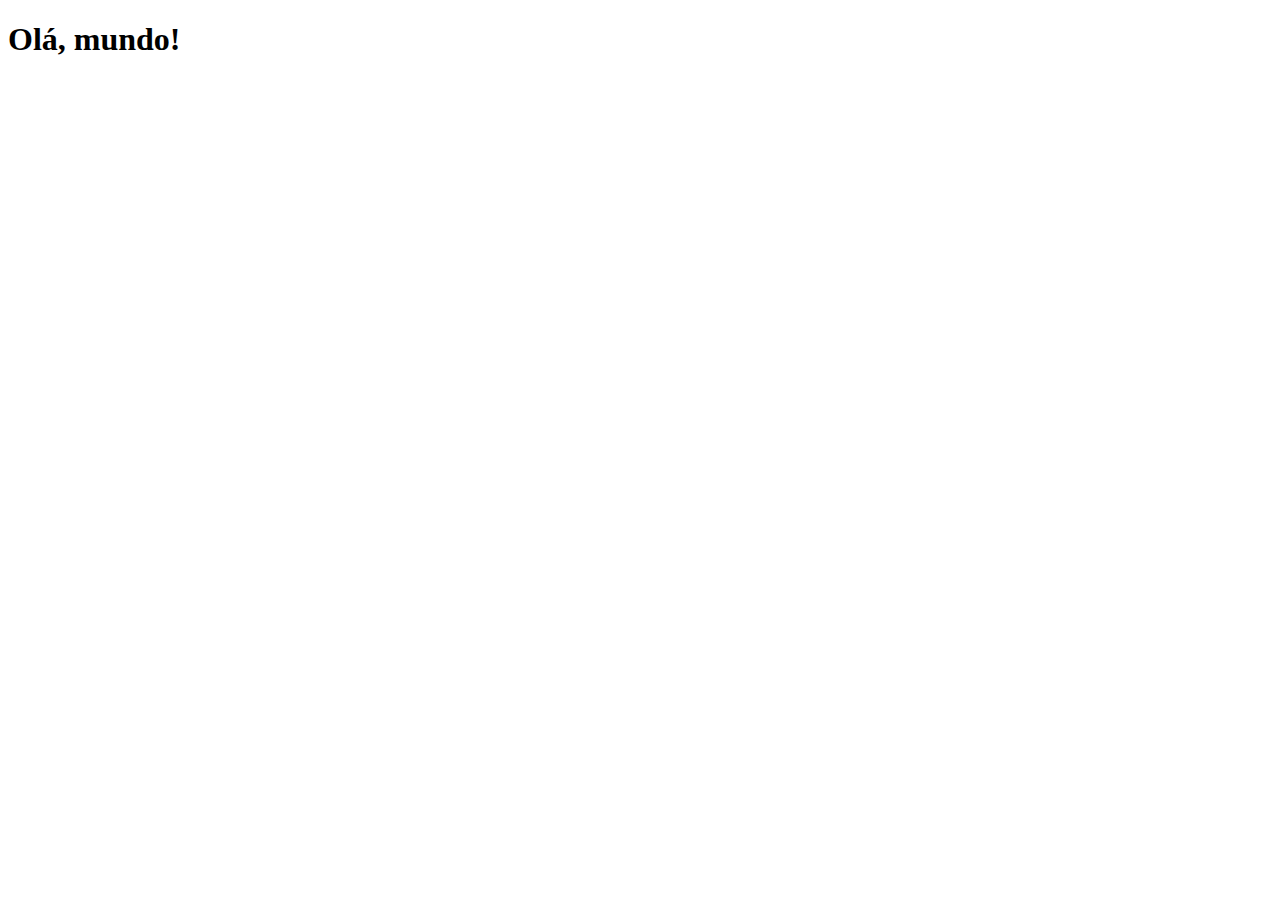
==== index.html @ 01892eca "Criei a página principal" ====
<!DOCTYPE html>
<html lang="en">
<head>
    <meta charset="UTF-8">
    <meta http-equiv="X-UA-Compatible" content="IE=edge">
    <meta name="viewport" content="width=device-width, initial-scale=1.0">
    <link rel="shortcut icon" href="imagens/favicon-32x32.png" type="image/x-icon">
    <title>Projeto Redes Sociais</title>
    <link rel="stylesheet" href="estilos/style.css">
</head>
<body>
    <h1>Olá, mundo!</h1>
</body>
</html>
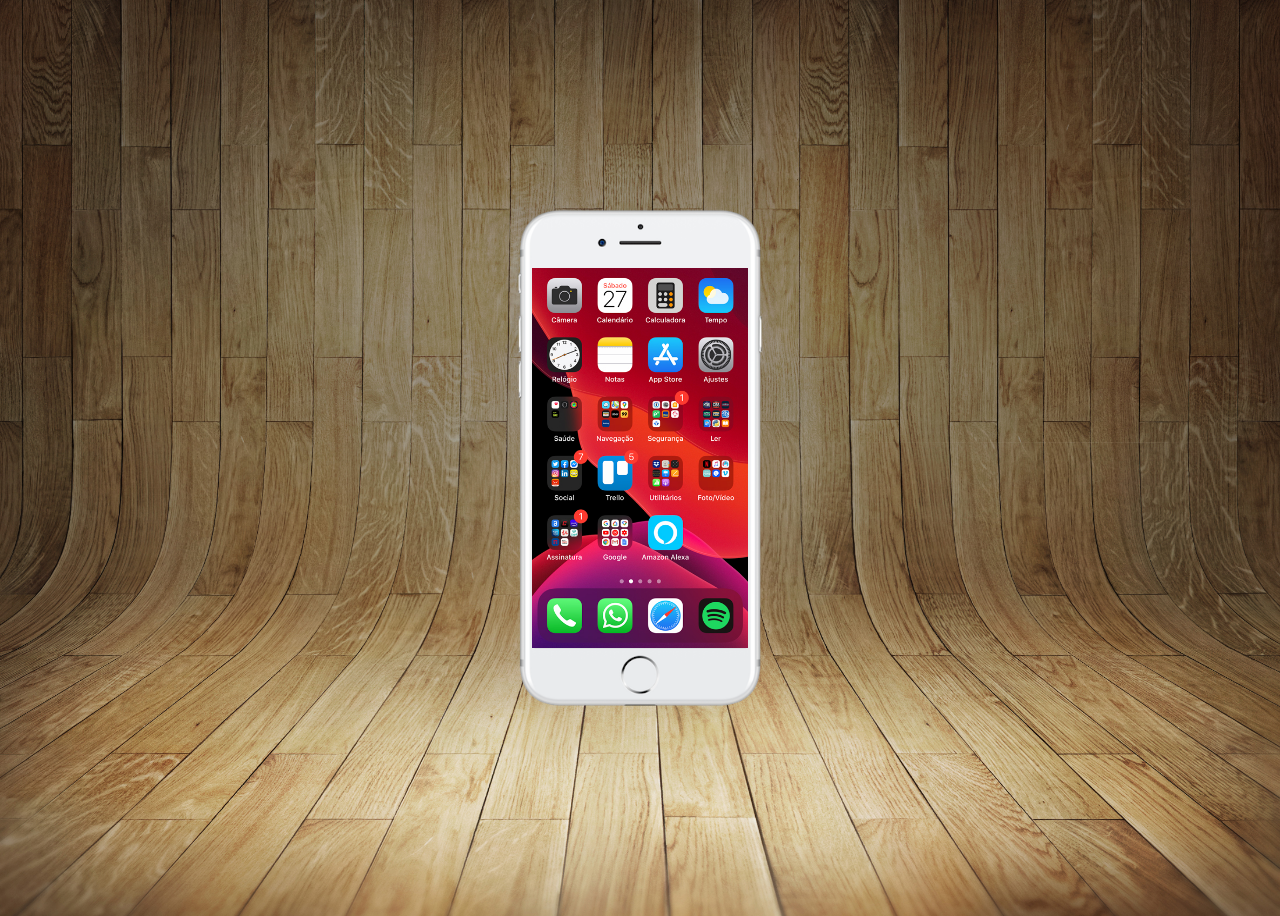
==== commit 179e2fa1: "Atualizei o projeto social" ====
--- a/index.html
+++ b/index.html
@@ -1,14 +1,22 @@
 <!DOCTYPE html>
-<html lang="en">
+<html lang="pt-br">
 <head>
     <meta charset="UTF-8">
     <meta http-equiv="X-UA-Compatible" content="IE=edge">
     <meta name="viewport" content="width=device-width, initial-scale=1.0">
-    <link rel="shortcut icon" href="imagens/favicon-32x32.png" type="image/x-icon">
+    <link rel="shortcut icon" href="imagens/favicon.ico" type="image/x-icon">
     <title>Projeto Redes Sociais</title>
     <link rel="stylesheet" href="estilos/style.css">
 </head>
 <body>
-    <h1>Olá, mundo!</h1>
+    <header>
+        <nav>
+
+        </nav>
+    </header>
+    <main>
+       <img src="imagens/frame-iphone.png" alt="Iphone" id="iphone">
+       <img src="imagens/tela-home.jpg" alt="Tela Home" id="tela-home">
+    </main>
 </body>
 </html>--- a/estilos/style.css
+++ b/estilos/style.css
@@ -0,0 +1,24 @@
+@charset "UTF-8";
+
+body {
+    background:#fff url("../imagens/fundo-madeira.jpg") no-repeat fixed;
+    background-size: cover;
+    overflow: hidden;
+}
+
+main {
+    height: 100vh;
+    display: flex;
+    justify-content: center;
+    align-items: center;
+}
+
+#iphone {
+    height: 500px;
+    position: relative;
+}
+
+#tela-home {
+    height: 380px;
+    position: absolute;
+}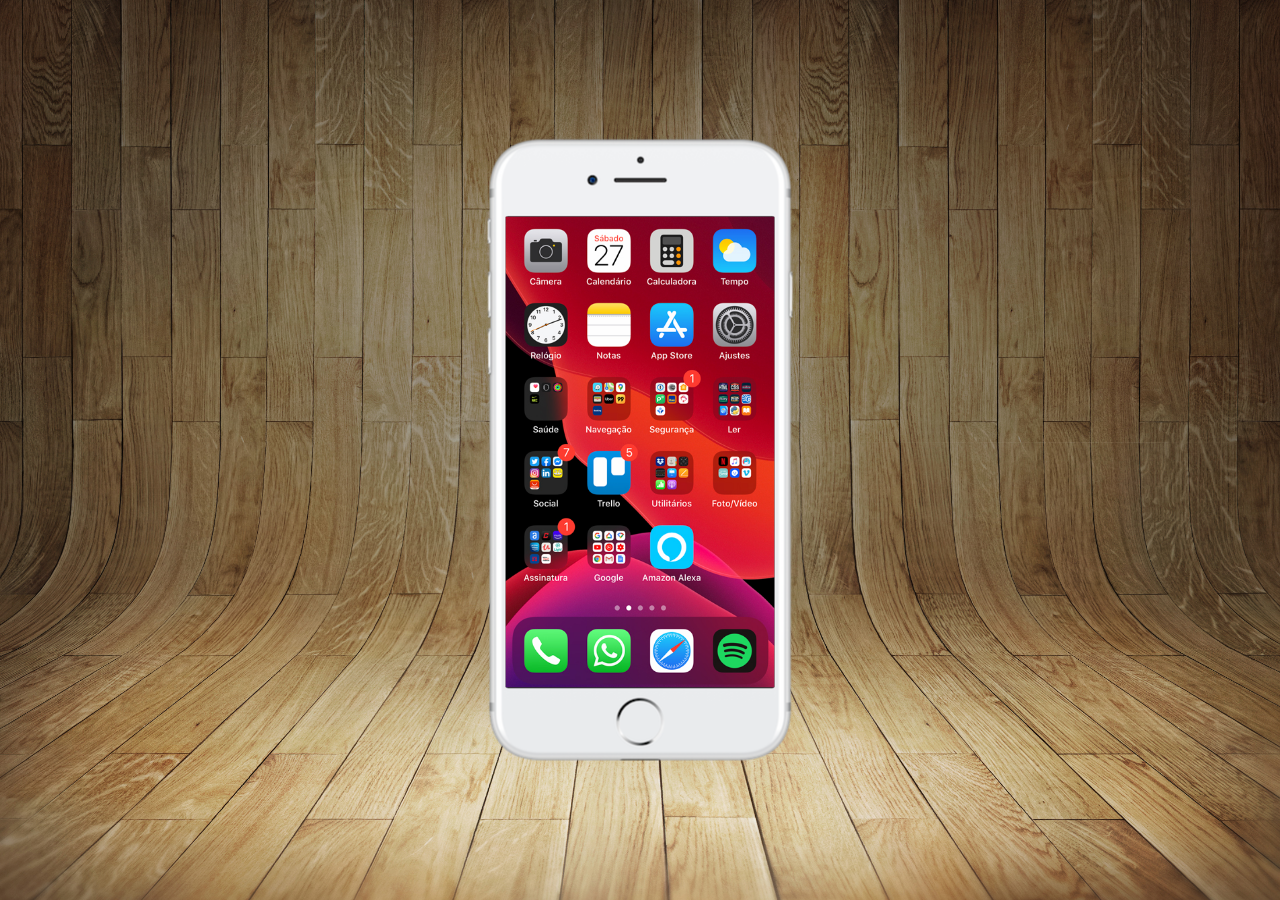
==== commit 29d210bd: "Criei a tela home" ====
--- a/index.html
+++ b/index.html
@@ -9,14 +9,13 @@
     <link rel="stylesheet" href="estilos/style.css">
 </head>
 <body>
-    <header>
-        <nav>
+    <main>
+        <section id="telefone">
+            <iframe src="home.html" frameborder="0" name="tela-home" id="tela-home"></iframe>
+        </section>
+        <section id="redes-sociais">
 
-        </nav>
-    </header>
-    <main>
-       <img src="imagens/frame-iphone.png" alt="Iphone" id="iphone">
-       <img src="imagens/tela-home.jpg" alt="Tela Home" id="tela-home">
+        </section>
     </main>
 </body>
 </html>--- a/estilos/style.css
+++ b/estilos/style.css
@@ -1,24 +1,41 @@
 @charset "UTF-8";
 
+* {
+    margin: 0px;
+    padding: 0px;
+    font-family: Arial, Helvetica, sans-serif;
+}
+
+html, body {
+    height: 100vh;
+    width: 100vw;
+}
+
 body {
-    background:#fff url("../imagens/fundo-madeira.jpg") no-repeat fixed;
+    background:#fff url("../imagens/fundo-madeira.jpg") no-repeat top center fixed;
     background-size: cover;
     overflow: hidden;
 }
 
 main {
     height: 100vh;
-    display: flex;
-    justify-content: center;
-    align-items: center;
-}
-
-#iphone {
-    height: 500px;
     position: relative;
 }
 
+#telefone {
+    position: absolute;
+    background: url('../imagens/frame-iphone.png') no-repeat top center;
+    height: 627px;
+    width: 311px;
+    top: 50%;
+    left: 50%;
+    transform: translate(-50%, -50%);
+}
+
 #tela-home {
-    height: 380px;
-    position: absolute;
+    position: relative;
+    top: 80px;
+    left: 21px;
+    height: 471px;
+    width: 269px;
 }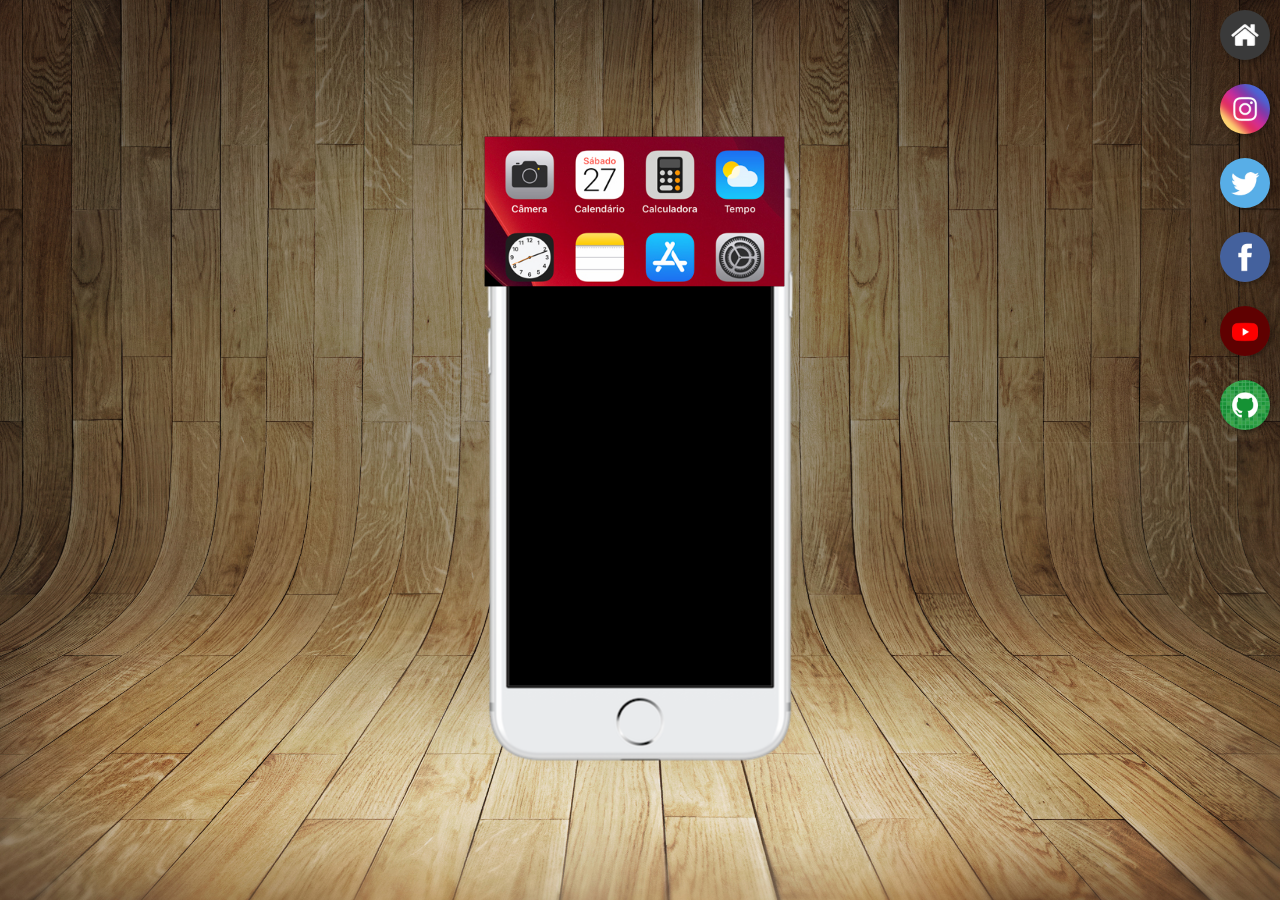
==== commit 19f99f6f: "Atualizei projeto-social" ====
--- a/index.html
+++ b/index.html
@@ -11,10 +11,29 @@
 <body>
     <main>
         <section id="telefone">
-            <iframe src="home.html" frameborder="0" name="tela-home" id="tela-home"></iframe>
+            <iframe src="home.html" frameborder="0" name="tela1" id="tela2">
+                <p>Seu navegador não compatível.</p>
+            </iframe>
         </section>
         <section id="redes-sociais">
-
+            <a href="home.html" target="tela1">
+                <img src="imagens/logo-home.jpg" alt="Home">
+            </a>
+            <a href="instagram.html" target="tela1">
+                <img src="imagens/logo-instagram.jpg" alt="Instagram">
+            </a>
+            <a href="twitter.html" target="tela1">
+                <img src="imagens/logo-twitter.jpg" alt="Twitter">
+            </a>
+            <a href="facebook.html" target="tela1">
+                <img src="imagens/logo-facebook.jpg" alt="Facebook">
+            </a>
+            <a href="youtube.html" target="tela1">
+                <img src="imagens/logo-youtube.jpg" alt="YouTube">
+            </a>
+            <a href="github.html" target="tela1">
+                <img src="imagens/logo-github.jpg" alt="Github">
+            </a>
         </section>
     </main>
 </body>
--- a/estilos/style.css
+++ b/estilos/style.css
@@ -38,4 +38,26 @@
     left: 21px;
     height: 471px;
     width: 269px;
+}
+
+#redes-sociais {
+    position: relative;
+    display: flex;
+    align-items: flex-end;
+    flex-direction: column;
+}
+
+#redes-sociais img {
+    width: 50px;
+    margin: 10px;
+    border-radius: 50%;
+    box-shadow: 2px 2px 5px #00000054;
+    box-sizing: border-box;
+}
+
+#redes-sociais img:hover {
+    border: 2.8px solid #ffffff65;
+    transform: translate(-3px, -3px);
+    box-shadow: 5px 5px 10px #00000054;
+    transition: transform .5s ease, border .5s;
 }